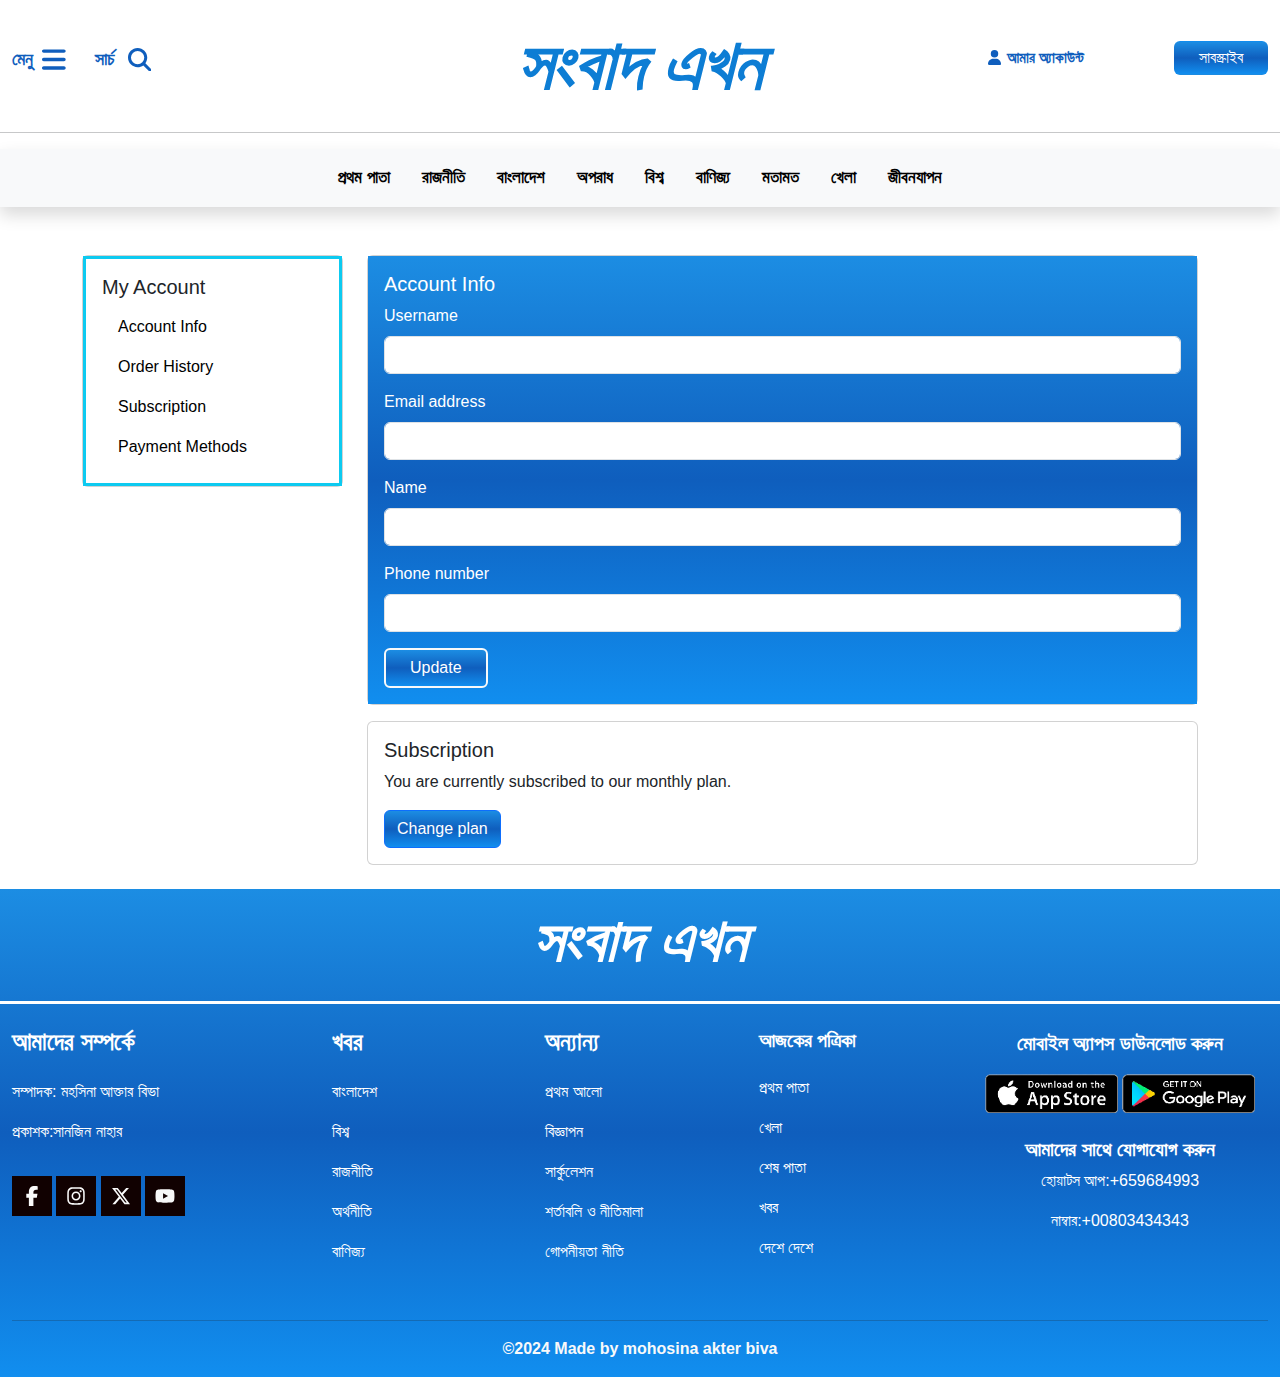
==== account.html @ dccf9735 "my newsekkhon website" ====
<!doctype html>
<html lang="en">
<head>
    <meta charset="UTF-8">
    <meta name="viewport"
          content="width=device-width, user-scalable=no, initial-scale=1.0, maximum-scale=1.0, minimum-scale=1.0">
    <meta http-equiv="X-UA-Compatible" content="ie=edge">
    <title>সংবাদ এখন</title>
    <link rel="stylesheet" href="css/bootstrap.css">
    <link rel="stylesheet" href="css/style.css">
</head>
<body>
<header>
    <!--    header start-->
    <section class="position-relative">
        <div class="container-fluid">
            <div class="row ">
                <!--                column1-->
                <div class="col-lg-3 col-md-4 col-sm-2 col-3  my-auto ">
                    <div class="row ">


                        <!--                        <div class="bar d-md-none d-sm-block">-->
                        <!--                            <svg xmlns="http://www.w3.org/2000/svg" width="40%" class="ms-3 mt-2" viewBox="0 0 448 512">&lt;!&ndash;!Font Awesome Free 6.6.0 by @fontawesome - https://fontawesome.com License - https://fontawesome.com/license/free Copyright 2024 Fonticons, Inc.&ndash;&gt;<path fill="#0f5ebd" d="M0 96C0 78.3 14.3 64 32 64l384 0c17.7 0 32 14.3 32 32s-14.3 32-32 32L32 128C14.3 128 0 113.7 0 96zM0 256c0-17.7 14.3-32 32-32l384 0c17.7 0 32 14.3 32 32s-14.3 32-32 32L32 288c-17.7 0-32-14.3-32-32zM448 416c0 17.7-14.3 32-32 32L32 448c-17.7 0-32-14.3-32-32s14.3-32 32-32l384 0c17.7 0 32 14.3 32 32z"/>-->
                        <!--                            </svg>-->
                        <!--                        </div>-->
                        <div class="item1 d-none d-md-block d-sm-none">

                            <a href="#offcanvasNavbar1" data-bs-toggle="offcanvas" class="text-decoration-none color-code1 fs-5 me-4 fw-bold">
                                <span class="account"> মেনু </span>
                                <span class="ms-1 icon"><svg xmlns="http://www.w3.org/2000/svg" width="6%" viewBox="0 0 448 512"><!--!Font Awesome Free 6.6.0 by @fontawesome - https://fontawesome.com License - https://fontawesome.com/license/free Copyright 2024 Fonticons, Inc.--><path fill="#0f5ebd" d="M0 96C0 78.3 14.3 64 32 64l384 0c17.7 0 32 14.3 32 32s-14.3 32-32 32L32 128C14.3 128 0 113.7 0 96zM0 256c0-17.7 14.3-32 32-32l384 0c17.7 0 32 14.3 32 32s-14.3 32-32 32L32 288c-17.7 0-32-14.3-32-32zM448 416c0 17.7-14.3 32-32 32L32 448c-17.7 0-32-14.3-32-32s14.3-32 32-32l384 0c17.7 0 32 14.3 32 32z"/>
                                    </svg>
                                </span>
                            </a>


                            <div class="offcanvas offcanvas-start " tabindex="-1" id="offcanvasNavbar1" aria-labelledby="offcanvasNavbarLabel1">
                                <div class="offcanvas-header">
                                    <h4 class="offcanvas-title color-code1 fw-bold" id="offcanvasNavbarLabel1">সংবাদ এখন</h4>
                                    <button type="button" class="btn-close" data-bs-dismiss="offcanvas" aria-label="Close"></button>
                                </div>
                                <div class="offcanvas-body">
                                    <ul class="navbar-nav justify-content-end flex-grow-1 pe-3">

                                        <li><a href="index.html" class="nav-link  text1 fw-bold">প্রথম পাতা</a></li>
                                        <li><a href="rajniti.html" class="nav-link  text1 fw-bold">রাজনীতি</a></li>
                                        <li><a href="bangladesh.html" class="nav-link  text1  fw-bold">বাংলাদেশ</a></li>
                                        <li><a href="oporad.html" class="nav-link  text1  fw-bold">অপরাধ</a></li>
                                        <li><a href="bisso.html" class="nav-link  text1  fw-bold"> বিশ্ব</a></li>
                                        <li><a href="banijjo.html" class="nav-link  text1  fw-bold">বাণিজ্য</a></li>
                                        <li><a href="motamot.html" class="nav-link  text1  fw-bold"> মতামত</a></li>
                                        <li><a href="khela.html" class="nav-link text1  fw-bold">  খেলা</a></li>
                                        <li><a href="jibonjapon.html" class="nav-link  text1  fw-bold">  জীবনযাপন</a></li>

                                    </ul>
                                    <button data-bs-target="#modalSubscribe" data-bs-toggle="modal" class="btn px-xl-4 py-xl-1 px-md-2 py-md-1 px-sm-1 py-sm-1 px-4 py-1 fs-6">সাবস্ক্রাইব</button>

                                </div>
                            </div>


                            <a href="#search" data-bs-toggle="modal" class="text-decoration-none color-code1 fs-5 fw-bold">
                                <span class="account"> সার্চ</span>
                                <span class="ms-2 icon"><svg xmlns="http://www.w3.org/2000/svg" viewBox="0 0 512 512" width="6%"><!--!Font Awesome Free 6.6.0 by @fontawesome - https://fontawesome.com License - https://fontawesome.com/license/free Copyright 2024 Fonticons, Inc.--><path fill="#0f5ebd" d="M416 208c0 45.9-14.9 88.3-40 122.7L502.6 457.4c12.5 12.5 12.5 32.8 0 45.3s-32.8 12.5-45.3 0L330.7 376c-34.4 25.2-76.8 40-122.7 40C93.1 416 0 322.9 0 208S93.1 0 208 0S416 93.1 416 208zM208 352a144 144 0 1 0 0-288 144 144 0 1 0 0 288z"/>
                                    </svg>
                                </span>
                            </a>

                        </div>

                    </div>
                </div>
                <!--                column2-->
                <div class="col-lg-6 col-md-4 col-sm-8 col-6">
                    <div class="row">
                        <div class="col d-md-block d-none">
                            <h1 class="fw-bolder mt-4 fst-italic  text-center" style="">সংবাদ এখন</h1>

                        </div>
                    </div>

                </div>
                <!--                colum3-->
                <div class="col-lg-3 col-md-4 col-sm-2 col-3   my-auto">
                    <div class="row  ">
                        <!--                        hidden part-->
                        <!--                        <div class="bar ms-3 d-md-none d-sm-block">-->
                        <!--                            <svg xmlns="http://www.w3.org/2000/svg" viewBox="0 0 512 512" class="mt-2" width="40%">&lt;!&ndash;!Font Awesome Free 6.6.0 by @fontawesome - https://fontawesome.com License - https://fontawesome.com/license/free Copyright 2024 Fonticons, Inc.&ndash;&gt;<path fill="#0f5ebd" d="M416 208c0 45.9-14.9 88.3-40 122.7L502.6 457.4c12.5 12.5 12.5 32.8 0 45.3s-32.8 12.5-45.3 0L330.7 376c-34.4 25.2-76.8 40-122.7 40C93.1 416 0 322.9 0 208S93.1 0 208 0S416 93.1 416 208zM208 352a144 144 0 1 0 0-288 144 144 0 1 0 0 288z"/>-->
                        <!--                            </svg>-->
                        <!--                        </div>-->
                        <div class="item2 d-md-flex  d-none d-md-block d-sm-none">
                            <a href="account.html" class="text-decoration-none   color-code1 ms-3 fs-5  fw-bold ">
                                    <span class="icon1"><svg xmlns="http://www.w3.org/2000/svg" viewBox="0 0 448 512" width="6%"><!--!Font Awesome Free 6.6.0 by @fontawesome - https://fontawesome.com License - https://fontawesome.com/license/free Copyright 2024 Fonticons, Inc.--><path fill="#0f5ebd" d="M224 256A128 128 0 1 0 224 0a128 128 0 1 0 0 256zm-45.7 48C79.8 304 0 383.8 0 482.3C0 498.7 13.3 512 29.7 512l388.6 0c16.4 0 29.7-13.3 29.7-29.7C448 383.8 368.2 304 269.7 304l-91.4 0z"/>
                                    </svg>
                                </span>
                                <span class="account1"> আমার অ্যাকাউন্ট</span>

                            </a>
                            <span class=" d-md-block d-none "  ><button data-bs-target="#modalSubscribe" data-bs-toggle="modal" class="btn px-xl-4 py-xl-1 px-md-2 py-md-1 px-sm-1 py-sm-1 px-4 py-1 fs-6">সাবস্ক্রাইব</button>
                                </span>

                        </div>

                    </div>
                </div>
            </div>


        </div>
    </section>
    <hr class="d-md-block d-none"/>

    <nav class="navbar d-md-none d-sm-block d-block bg-body-gray mt-0 shadow">
        <div class="container-fluid">

            <a class="navbar-brand fw-bolder fst-italic fs-1 h1 colorheading " href="index.html">সংবাদ এখন</a>
            <button class="navbar-toggler border-0 color-code" type="button" data-bs-toggle="offcanvas" data-bs-target="#offcanvasNavbar" aria-controls="offcanvasNavbar" aria-label="Toggle navigation">
                <span class="navbar-toggler-icon "></span>

            </button>
            <div class="offcanvas offcanvas-end" tabindex="-1" id="offcanvasNavbar" aria-labelledby="offcanvasNavbarLabel">
                <div class="offcanvas-header">
                    <h4 class="offcanvas-title color-code1 fw-bold" id="offcanvasNavbarLabel">সংবাদ এখন</h4>
                    <button type="button" class="btn-close" data-bs-dismiss="offcanvas" aria-label="Close"></button>
                </div>
                <div class="offcanvas-body">
                    <ul class="navbar-nav justify-content-end flex-grow-1 pe-3">

                        <li><a href="index.html" class="nav-link  text1 fw-bold">প্রথম পাতা</a></li>
                        <li><a href="rajniti.html" class="nav-link  text1 fw-bold">রাজনীতি</a></li>
                        <li><a href="bangladesh.html" class="nav-link  text1  fw-bold">বাংলাদেশ</a></li>
                        <li><a href="oporad.html" class="nav-link  text1  fw-bold">অপরাধ</a></li>
                        <li><a href="bisso.html" class="nav-link  text1  fw-bold"> বিশ্ব</a></li>
                        <li><a href="banijjo.html" class="nav-link  text1  fw-bold">বাণিজ্য</a></li>
                        <li><a href="motamot.html" class="nav-link  text1  fw-bold"> মতামত</a></li>
                        <li><a href="khela.html" class="nav-link text1  fw-bold">  খেলা</a></li>
                        <li><a href="jibonjapon.html" class="nav-link  text1  fw-bold">  জীবনযাপন</a></li>

                    </ul>
                    <button data-bs-target="#modalSubscribe" data-bs-toggle="modal" class="btn px-xl-4 py-xl-1 px-md-2 py-md-1 px-sm-1 py-sm-1 px-4 py-1 fs-6">সাবস্ক্রাইব</button>

                </div>
            </div>
        </div>
    </nav>
    <!--    main navber medium device projonto thik thakbe-->
    <!--       nav section start-->
    <section class="bg-light  shadow">

        <nav class="navbar navbar-expand d-none d-md-block d-sm-none  ">

            <div class="container-fluid ">

                <ul class="navbar-nav gap-3  mx-auto  " >
                    <li><a href="index.html" class="nav-link  text1 fw-bold">প্রথম পাতা</a></li>
                    <li><a href="rajniti.html" class="nav-link  text1 fw-bold">রাজনীতি</a></li>
                    <li><a href="bangladesh.html" class="nav-link  text1  fw-bold">বাংলাদেশ</a></li>
                    <li><a href="oporad.html" class="nav-link  text1  fw-bold">অপরাধ</a></li>
                    <li><a href="bisso.html" class="nav-link  text1  fw-bold"> বিশ্ব</a></li>
                    <li><a href="banijjo.html" class="nav-link  text1  fw-bold">বাণিজ্য</a></li>
                    <li><a href="motamot.html" class="nav-link  text1  fw-bold"> মতামত</a></li>
                    <li><a href="khela.html" class="nav-link text1  fw-bold">  খেলা</a></li>
                    <li><a href="jibonjapon.html" class="nav-link  text1  fw-bold">  জীবনযাপন</a></li>
                </ul>
            </div>
        </nav>
    </section>

    <!--       nav section end-->
    <!--    header end-->
</header>
<!--main start-->
<!-- My Account Page -->
<div class="container mt-5">
    <div class="row">
        <div class="col-md-3">
            <!-- Sidebar -->
            <div class="card my-md-0 my-4">
                <div class="card-body border border-3  border-info">
                    <h5 class="card-title">My Account</h5>
                    <ul class="nav flex-column">
                        <li class="nav-item"><a class="nav-link active" href="#account-info">Account Info</a></li>
                        <li class="nav-item"><a class="nav-link" href="#order-history">Order History</a></li>
                        <li class="nav-item"><a class="nav-link" href="#subscription">Subscription</a></li>
                        <li class="nav-item"><a class="nav-link" href="#payment-methods">Payment Methods</a></li>
                    </ul>
                </div>
            </div>
        </div>
        <div class="col-md-9">
            <!-- Account Info -->
            <div id="account-info" class="card">
                <div class="card-body color-code text-white">
                    <h5 class="card-title">Account Info</h5>
                    <form>
                        <div class="mb-3">
                            <label for="username" class="form-label">Username</label>
                            <input type="text" class="form-control" id="username" >
                        </div>
                        <div class="mb-3">
                            <label for="email" class="form-label">Email address</label>
                            <input type="email" class="form-control" id="email1" >
                        </div>
                        <div class="mb-3">
                            <label for="name" class="form-label">Name</label>
                            <input type="text" class="form-control" id="name1" >
                        </div>
                        <div class="mb-3">
                            <label for="phone" class="form-label">Phone number</label>
                            <input type="text" class="form-control" id="phone" >
                        </div>
                        <button type="submit" class="btn btn-outline-light border-2 px-4 ">Update</button>
                    </form>
                </div>
            </div>

            <!-- Subscription -->
            <div id="subscription" class="card mt-3 mb-4">
                <div class="card-body">
                    <h5 class="card-title">Subscription</h5>
                    <p>You are currently subscribed to our monthly plan.</p>
                    <button class="btn btn-primary">Change plan</button>
                </div>
            </div>

        </div>
    </div>
</div>


<!--FOOTER START-->
<footer class="color-code">

    <div class="container-fluid">
        <div class="row border-bottom border-3  border-white">
            <div class="col">
                <div class="row">
                    <div class="col">
                        <h2 class="fw-bolder py-3  fst-italic text-center" style="">সংবাদ এখন</h2>
                    </div>

                </div>

            </div>
        </div>
        <!--                 row2-->
        <div class="row  py-4">
            <div class="col-md-3 col-sm-12 text-md-start text-sm-center text-center mb-5 ">
                <div class="row">
                    <div class=" text-white">
                        <h3 class="fs-4 fw-bolder text-white mb-4">
                            আমাদের সম্পর্কে</h3>
                        <p>সম্পাদক: মহসিনা আক্তার বিভা</p>
                        <p>প্রকাশক:সানজিন নাহার</p>
                    </div>
                </div>

                <div class="row">
                    <div class="col ">
                        <div class="mt-3">

                             <span ><svg xmlns="http://www.w3.org/2000/svg" viewBox="0 0 320 512" class="social-media"><!--!Font Awesome Free 6.6.0 by @fontawesome - https://fontawesome.com License - https://fontawesome.com/license/free Copyright 2024 Fonticons, Inc.--><path fill="#fafafa" d="M80 299.3V512H196V299.3h86.5l18-97.8H196V166.9c0-51.7 20.3-71.5 72.7-71.5c16.3 0 29.4 .4 37 1.2V7.9C291.4 4 256.4 0 236.2 0C129.3 0 80 50.5 80 159.4v42.1H14v97.8H80z"/>
                        </svg></span>
                            <span><svg xmlns="http://www.w3.org/2000/svg" viewBox="0 0 448 512" class="social-media"><!--!Font Awesome Free 6.6.0 by @fontawesome - https://fontawesome.com License - https://fontawesome.com/license/free Copyright 2024 Fonticons, Inc.--><path fill="#fafafa" d="M224.1 141c-63.6 0-114.9 51.3-114.9 114.9s51.3 114.9 114.9 114.9S339 319.5 339 255.9 287.7 141 224.1 141zm0 189.6c-41.1 0-74.7-33.5-74.7-74.7s33.5-74.7 74.7-74.7 74.7 33.5 74.7 74.7-33.6 74.7-74.7 74.7zm146.4-194.3c0 14.9-12 26.8-26.8 26.8-14.9 0-26.8-12-26.8-26.8s12-26.8 26.8-26.8 26.8 12 26.8 26.8zm76.1 27.2c-1.7-35.9-9.9-67.7-36.2-93.9-26.2-26.2-58-34.4-93.9-36.2-37-2.1-147.9-2.1-184.9 0-35.8 1.7-67.6 9.9-93.9 36.1s-34.4 58-36.2 93.9c-2.1 37-2.1 147.9 0 184.9 1.7 35.9 9.9 67.7 36.2 93.9s58 34.4 93.9 36.2c37 2.1 147.9 2.1 184.9 0 35.9-1.7 67.7-9.9 93.9-36.2 26.2-26.2 34.4-58 36.2-93.9 2.1-37 2.1-147.8 0-184.8zM398.8 388c-7.8 19.6-22.9 34.7-42.6 42.6-29.5 11.7-99.5 9-132.1 9s-102.7 2.6-132.1-9c-19.6-7.8-34.7-22.9-42.6-42.6-11.7-29.5-9-99.5-9-132.1s-2.6-102.7 9-132.1c7.8-19.6 22.9-34.7 42.6-42.6 29.5-11.7 99.5-9 132.1-9s102.7-2.6 132.1 9c19.6 7.8 34.7 22.9 42.6 42.6 11.7 29.5 9 99.5 9 132.1s2.7 102.7-9 132.1z"/>
                        </svg></span>
                            <span>
                            <svg xmlns="http://www.w3.org/2000/svg" viewBox="0 0 512 512" class="social-media"><!--!Font Awesome Free 6.6.0 by @fontawesome - https://fontawesome.com License - https://fontawesome.com/license/free Copyright 2024 Fonticons, Inc.--><path fill="#fafafa" d="M389.2 48h70.6L305.6 224.2 487 464H345L233.7 318.6 106.5 464H35.8L200.7 275.5 26.8 48H172.4L272.9 180.9 389.2 48zM364.4 421.8h39.1L151.1 88h-42L364.4 421.8z"/>
                            </svg>
                        </span>
                            <span>
                            <svg xmlns="http://www.w3.org/2000/svg" viewBox="0 0 576 512" class="social-media"><!--!Font Awesome Free 6.6.0 by @fontawesome - https://fontawesome.com License - https://fontawesome.com/license/free Copyright 2024 Fonticons, Inc.--><path fill="#f7f7f7" d="M549.7 124.1c-6.3-23.7-24.8-42.3-48.3-48.6C458.8 64 288 64 288 64S117.2 64 74.6 75.5c-23.5 6.3-42 24.9-48.3 48.6-11.4 42.9-11.4 132.3-11.4 132.3s0 89.4 11.4 132.3c6.3 23.7 24.8 41.5 48.3 47.8C117.2 448 288 448 288 448s170.8 0 213.4-11.5c23.5-6.3 42-24.2 48.3-47.8 11.4-42.9 11.4-132.3 11.4-132.3s0-89.4-11.4-132.3zm-317.5 213.5V175.2l142.7 81.2-142.7 81.2z"/>
                            </svg>
                        </span>
                        </div>
                    </div>
                </div>

            </div>
            <div class="col-md-2 col-sm-4 col-6 ">
                <div class="row">
                    <div class="col text-white ">
                        <h3 class=" fs-4 fw-bolder mb-4">খবর</h3>
                        <div class="text fs-6 ">
                            <p>বাংলাদেশ</p>
                            <p>বিশ্ব</p>
                            <p> রাজনীতি</p>
                            <p>অর্থনীতি</p>
                            <p>  বাণিজ্য</p>
                        </div>
                    </div>
                </div>
            </div>
            <!--                     col3-->
            <div class="col-md-2 col-sm-4 col-6 ">
                <div class="row">
                    <div class="col text-white text-sm-start  text-end ">
                        <h3 class="fs-4 fw-bolder mb-4">অন্যান্য</h3>
                        <div class="text fs-6 ">
                            <p>প্রথম আলো</p>
                            <p>বিজ্ঞাপন</p>
                            <p> সার্কুলেশন</p>
                            <p>  শর্তাবলি ও নীতিমালা</p>
                            <p>  গোপনীয়তা নীতি</p>
                        </div>
                    </div>
                </div>
            </div>
            <!--                col-4-->
            <div class="col-md-2 col-sm-4 col-12 text-sm-start text-center  ">
                <div class="row ">
                    <div class="col text-white ">
                        <h3 class="fs-5 fw-bolder mb-4">আজকের পত্রিকা</h3>
                        <div class="text fs-6 ">
                            <p>
                                প্রথম পাতা </p>
                            <p>খেলা</p>
                            <p>  শেষ পাতা</p>
                            <p>  খবর </p>
                            <p>  দেশে দেশে</p>
                        </div>
                    </div>
                </div>
            </div>
            <!--                col-5-->
            <div class="col-md-3 col-sm-12 col-12  text-sm-center text-center">

                <div class="row ">
                    <div class="col">
                        <p class="fw-bold fs-5 text-center text-white">মোবাইল অ্যাপস ডাউনলোড করুন </p>
                        <div class="imge mt-3">
                            <img width="45%" class="footimg"  src="imges/appstore.png" alt="">
                            <img width="45%"  class="footimg"  src="imges/googleplay.png" alt="">
                        </div>
                    </div>
                </div>
                <div class="row pt-4">
                    <div class="col">
                        <h5 class="fw-bold text-white">আমাদের সাথে যোগাযোগ করুন</h5>
                        <div class="text-white">
                            <p>হোয়াটস আপ:+659684993</p>
                            <p>নাম্বার:+00803434343</p>
                        </div>
                    </div>
                </div>
            </div>
        </div>
        <hr class=""/>
        <div class="row">
            <div class="col">
                <p class="text-center text-light fs-6 fw-bold">&copy;2024 Made by mohosina akter biva</p>
            </div>
        </div>
    </div>
</footer>

<!--modal  section  -->
<div class="modal" id="modalSubscribe" tabindex="-1" data-bs-backdrop="static">
    <div class="modal-dialog">
        <div class="modal-content">
            <div class="modal-header">
                <h5 class="modal-title color-code1 fw-bold">Subscribe Our newspaper</h5>
                <button type="button" class="btn-close" data-bs-dismiss="modal" aria-label="Close"></button>
            </div>
            <div class="modal-body">
                <form>
                    <div class="mb-3">
                        <label for="email" class="form-label">Email address</label>
                        <input type="email" class="form-control" id="email" placeholder="Enter your email address">
                    </div>
                    <div class="mb-3">
                        <label for="name" class="form-label">Name</label>
                        <input type="text" class="form-control" id="name" placeholder="Enter your name">
                    </div>
                    <button type="submit" class="btn btn-primary">Subscribe</button>
                </form>

            </div>

        </div>
    </div>
</div>
<!--modal2 for search-->
<div class="modal fade" id="search" tabindex="-1" aria-labelledby="searchModalLabel" aria-hidden="true" data-bs-backdrop="static">
    <div class="modal-dialog  modal-lg">
        <div class="modal-content">
            <div class="modal-header">
                <h5 class="modal-title" id="searchModalLabel">Search</h5>
                <button type="button" class="btn-close" data-bs-dismiss="modal" aria-label="Close"></button>
            </div>
            <div class="modal-body">
                <form>
                    <div class="input-group mb-3">
                        <input type="text" class="form-control" placeholder="Search..." aria-label="Search...">
                        <button class="btn btn-primary" type="submit">Search</button>
                    </div>
                </form>
            </div>
        </div>
    </div>
</div>
<!-- modal for menu-->
<div class="modal fade " id="menuModal" tabindex="-1" aria-labelledby="menuModalLabel" aria-hidden="true" data-bs-backdrop="static">
    <div class="modal-dialog   modal-xl" style="max-width: 100vw; margin-top:0px; border-radius:0px;">
        <div class="modal-content">
            <div class="modal-header">
                <h3 class="modal-title color-code1" id="menuModalLabel">সংবাদ এখন</h3>
                <button type="button" class="btn-close" data-bs-dismiss="modal" aria-label="Close"></button>
            </div>
            <div class="modal-body">
                <nav class="navbar navbar-expand d-none d-md-block d-sm-none">
                    <div class="container-fluid">
                        <ul class="navbar-nav gap-3 mx-auto">
                            <li><a href="index.html" class="nav-link text1 fw-bold">প্রথম পাতা</a></li>
                            <li><a href="rajniti.html" class="nav-link text1 fw-bold">রাজনীতি</a></li>
                            <li><a href="bangladesh.html" class="nav-link text1 fw-bold">বাংলাদেশ</a></li>
                            <li><a href="oporad.html" class="nav-link text1 fw-bold">অপরাধ</a></li>
                            <li><a href="bisso.html" class="nav-link text1 fw-bold"> বিশ্ব</a></li>
                            <li><a href="banijjo.html" class="nav-link text1 fw-bold">বাণিজ্য</a></li>
                            <li><a href="motamot.html" class="nav-link text1 fw-bold"> মতামত</a></li>
                            <li><a href="khela.html" class="nav-link text1 fw-bold">  খেলা</a></li>
                            <li><a href="jibonjapon.html" class="nav-link text1 fw-bold">  জীবনযাপন</a></li>
                        </ul>
                    </div>
                </nav>
            </div>
        </div>
    </div>
</div>
<script src="js/bootstrap.bundle.js"></script>
</body>
</html>
---- css/style.css ----
@import url('https://fonts.maateen.me/adorsho-lipi/font.css');
@import url('https://fonts.maateen.me/charu-chandan-3d/font.css');

body{

    overflow-x: hidden;
    font-family: 'AdorshoLipi', Arial, sans-serif !important;
}

/*header start */
.btn{
    background: linear-gradient(#1c8de3, #0f5ebd, #118eef);
    color:white;

}

/*main color code*/
.color-code{
    background: linear-gradient(#1c8de3, #0f5ebd, #118eef);

    /*background:black;*/
}
.color-code1{
    color: #0f5ebd;
}

.btn:hover{
    background-color: #1c8de3;
    color:white;

}
.colorheading{
    color: #0d7dd4;
}
/*header heading*/
h1{
     font-size:70px;
     color: #0d7dd4;
    font-family:Serif;
    /*font-family: 'CharuChandan3D', sans-serif;*/
 }
.nav-link{
    color:black;

    transition:all 0.3s ;
}

.nav-link:hover{
    /*border-bottom: 3px solid cadetblue;*/
    background: linear-gradient(#1c8de3, #0f5ebd, #118eef);
    color:white;

    border-radius:5px ;

}
.navbar-toggler-icon {
    background-image: url("data:image/svg+xml,%3csvg xmlns='http://www.w3.org/2000/svg' viewBox='0 0 30 30'%3e%3cpath stroke='white' stroke-linecap='round' stroke-miterlimit='10' stroke-width='2' d='M4 7h22M4 15h22M4 23h22'/%3e%3c/svg%3e");
}
.navbar-toggler:focus{
    box-shadow:none;
}

    /*main are jonno css*/
.arrow{
    width:50px;
    height:50px;
    border-radius:50%;
    padding:10px;
    background-color: #0767af;
}

.bodar{
    border-bottom:4px solid #0a67ad;
}
.bodar1{
    border-top:4px solid #0a67ad;
}
/*footer css*/
h2{
    font-size:60px;
    color: #fff;
    /*font-family: 'CharuChandan3D', sans-serif;*/
}
.social-media{
    width:40px;
    height:40px;

    padding:10px;
    background-color: #110101;
}
.social-media:hover{
    background-color: #0844f6;
}

/*foooter end*/



.form-button:hover{
    background-color: #0999b3;
    color:white;
}













/* media Query*/

/*mobile are jonno*/
@media screen and (min-width: 0px) and (max-width: 576px) {

    h1{
        font-size:30px;
        color:#0d7dd4;
    }
    .bodar{
        border-bottom:4px solid #0a67ad;
    }
    .bodar1{
        border-top:4px solid #0a67ad;
    }
   .bar svg{
       width:30%;
   }

    /*    main are jonno css*/
    /*part1*/
    .arrow{
        margin-top:100px
    }
    .arrow{
        width:40px;
        height:40px;
        border-radius:50%;
        padding:10px;
        background-color:#0767af;
    }
    /*    part4*/
    .angal{
        width:5%;
    }

    .social-media{
        width:40px;
        height:40px;

        padding:10px;
        background-color: #110101;
    }
    .social-media:hover{
        background-color: #0844f6;
    }


/*footer*/
    h2{
        font-size:30px;
        color: #fff;
    }
    .footimg{
        width:30%;
    }


}
/*tab device*/
@media screen and (min-width:577px) and (max-width:768px){

    h1{
        font-size:35px;
        color:#0d7dd4;
    }
    .bar svg{
        width:40%;
    }
    .account{
        font-size:15px;
    }
    .account1{
        font-size:15px
    }
    .btn{
        font-size: 2px;
    }

/*    main are jonno css*/
/*    part 1*/
    .arrow{
        margin-top:100px
    }
/*    part4*/
    .angal{
        width:5%;
    }

/*    footer*/
    h2{
        font-size:40px;
        color: #fff;
    }
    .footimg{
        width:20%;
    }
    .social-media{
        width:30px;
        height:30px;

        padding:5px;
        background-color: #110101;
    }
    .social-media:hover{
        background-color: #0844f6;
    }


}
/*md device are jonno*/
@media screen and (min-width:769px) and (max-width:992px) {
    h1{
        font-size:40px;
        color:#0d7dd4;
    }
    .nav-link{
        color:black;

        transition:all 0.3s ;
    }

    .nav-link:hover{
        /*border-bottom: 3px solid cadetblue;*/
        background: linear-gradient(#1c8de3, #0f5ebd, #118eef);
        color:white;

        border-radius:5px ;

    }

    .account{
        font-size:15px;
    }
    .account1{
        font-size:12px
    }
    .icon svg{
        width:8%
    }
    .icon1 svg{
        width:9%
    }
    /*nav text*/
    .text1{
        font-size:20px;
    }
/*    footer*/
    h2{
        font-size:40px;
        color: #fff;
    }
    .pic{
        width:10%;
    }
    .social-media{
        width:40px;
        height:40px;

        padding:10px;
        background-color: #110101;
    }
    .social-media:hover{
        background-color: #0844f6;
    }

}
/*lg device are jonno*/
@media screen and (min-width:993px) and (max-width:1200px) {
    h1{
        font-size:50px;
        color:#0d7dd4;
    }
    .nav-link{
        color:black;

        transition:all 0.3s ;
    }

    .nav-link:hover{
        /*border-bottom: 3px solid cadetblue;*/
        background: linear-gradient(#1c8de3, #0f5ebd, #118eef);
        color:white;

        border-radius:5px ;

    }

    .account{
        font-size:15px;
    }
    .account1{
        font-size:12px
    }
    .icon svg{
        width:8%
    }
    .icon1 svg{
        width:7%
    }

    .text1{
        font-size:20px;
    }
}

/*xl are jonno*/

@media screen and (min-width:1201px) and (max-width:1400px) {
    .nav-link{
        color:black;

        transition:all 0.3s ;
    }

    .nav-link:hover{
        /*border-bottom: 3px solid cadetblue;*/
        background: linear-gradient(#1c8de3, #0f5ebd, #118eef);
        color:white;

        border-radius:5px ;

    }

    .account{
        font-size:18px;
    }
    .account1{
        font-size:15px
    }
    .icon svg{
        width:8%
    }
    .icon1 svg{
        width:7%
    }

    .text1{
        font-size:17px;
    }


}



/*xxl are jonno */
@media screen and (min-width: 1401px) {
    .nav-link{
        color:black;

        transition:all 0.3s ;
    }

    .nav-link:hover{
        /*border-bottom: 3px solid cadetblue;*/
        background: linear-gradient(#1c8de3, #0f5ebd, #118eef);
        color:white;

        border-radius:5px ;

    }

    .account{
        font-size:18px;
    }
    .account1{
        font-size:15px
    }
    .icon svg{
        width:8%
    }
    .icon1 svg{
        width:7%
    }

    .text1{
        font-size:17px;
    }
}
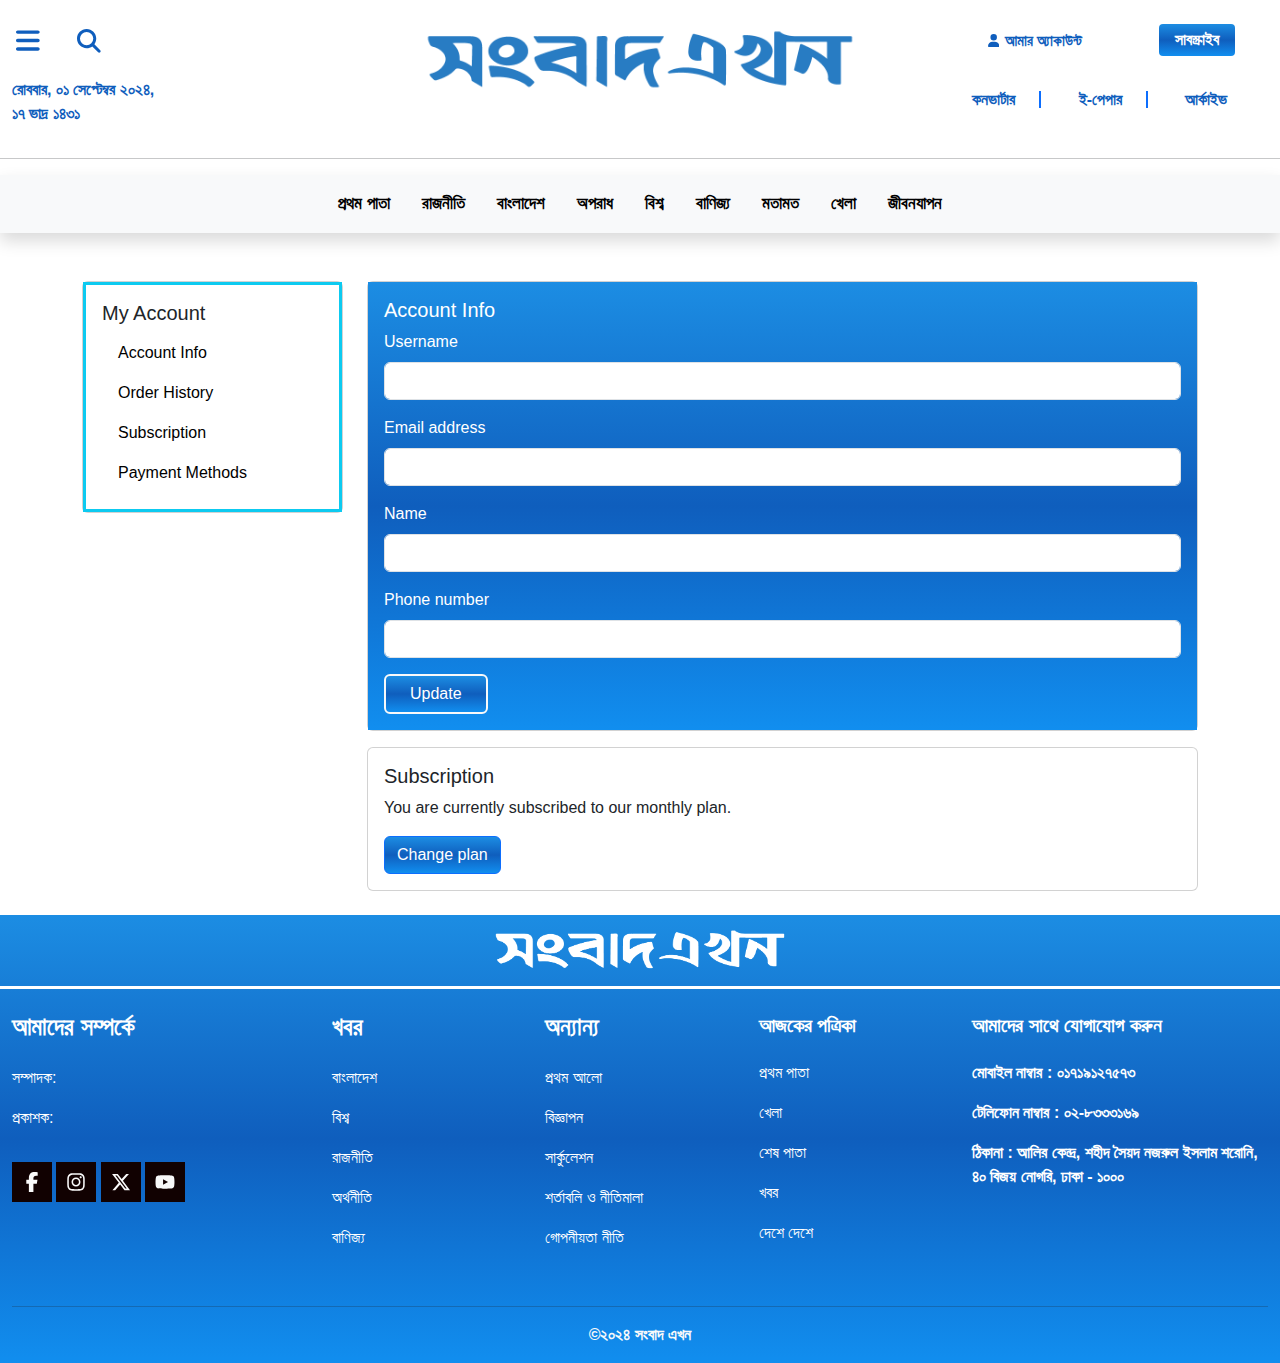
==== commit 96618bee: "my first sangbadnes-web" ====
--- a/account.html
+++ b/account.html
@@ -12,31 +12,23 @@
 <body>
 <header>
     <!--    header start-->
-    <section class="position-relative">
+    <section class="py-md-3 py-0">
         <div class="container-fluid">
             <div class="row ">
                 <!--                column1-->
-                <div class="col-lg-3 col-md-4 col-sm-2 col-3  my-auto ">
-                    <div class="row ">
-
-
-                        <!--                        <div class="bar d-md-none d-sm-block">-->
-                        <!--                            <svg xmlns="http://www.w3.org/2000/svg" width="40%" class="ms-3 mt-2" viewBox="0 0 448 512">&lt;!&ndash;!Font Awesome Free 6.6.0 by @fontawesome - https://fontawesome.com License - https://fontawesome.com/license/free Copyright 2024 Fonticons, Inc.&ndash;&gt;<path fill="#0f5ebd" d="M0 96C0 78.3 14.3 64 32 64l384 0c17.7 0 32 14.3 32 32s-14.3 32-32 32L32 128C14.3 128 0 113.7 0 96zM0 256c0-17.7 14.3-32 32-32l384 0c17.7 0 32 14.3 32 32s-14.3 32-32 32L32 288c-17.7 0-32-14.3-32-32zM448 416c0 17.7-14.3 32-32 32L32 448c-17.7 0-32-14.3-32-32s14.3-32 32-32l384 0c17.7 0 32 14.3 32 32z"/>-->
-                        <!--                            </svg>-->
-                        <!--                        </div>-->
-                        <div class="item1 d-none d-md-block d-sm-none">
-
-                            <a href="#offcanvasNavbar1" data-bs-toggle="offcanvas" class="text-decoration-none color-code1 fs-5 me-4 fw-bold">
-                                <span class="account"> মেনু </span>
-                                <span class="ms-1 icon"><svg xmlns="http://www.w3.org/2000/svg" width="6%" viewBox="0 0 448 512"><!--!Font Awesome Free 6.6.0 by @fontawesome - https://fontawesome.com License - https://fontawesome.com/license/free Copyright 2024 Fonticons, Inc.--><path fill="#0f5ebd" d="M0 96C0 78.3 14.3 64 32 64l384 0c17.7 0 32 14.3 32 32s-14.3 32-32 32L32 128C14.3 128 0 113.7 0 96zM0 256c0-17.7 14.3-32 32-32l384 0c17.7 0 32 14.3 32 32s-14.3 32-32 32L32 288c-17.7 0-32-14.3-32-32zM448 416c0 17.7-14.3 32-32 32L32 448c-17.7 0-32-14.3-32-32s14.3-32 32-32l384 0c17.7 0 32 14.3 32 32z"/>
+                <div class="col-lg-3 col-md-4 d-md-block d-none">
+                    <div class="row py-2">
+                        <div class="col ">
+                            <a href="#offcanvasNavbar1" data-bs-toggle="offcanvas" class=" text-decoration-none color-code1 fs-5 me-4 fw-bold">
+
+                                <span class="ms-1 icon"><svg xmlns="http://www.w3.org/2000/svg" viewBox="0 0 448 512"><!--!Font Awesome Free 6.6.0 by @fontawesome - https://fontawesome.com License - https://fontawesome.com/license/free Copyright 2024 Fonticons, Inc.--><path fill="#0f5ebd" d="M0 96C0 78.3 14.3 64 32 64l384 0c17.7 0 32 14.3 32 32s-14.3 32-32 32L32 128C14.3 128 0 113.7 0 96zM0 256c0-17.7 14.3-32 32-32l384 0c17.7 0 32 14.3 32 32s-14.3 32-32 32L32 288c-17.7 0-32-14.3-32-32zM448 416c0 17.7-14.3 32-32 32L32 448c-17.7 0-32-14.3-32-32s14.3-32 32-32l384 0c17.7 0 32 14.3 32 32z"/>
                                     </svg>
                                 </span>
                             </a>
-
-
                             <div class="offcanvas offcanvas-start " tabindex="-1" id="offcanvasNavbar1" aria-labelledby="offcanvasNavbarLabel1">
                                 <div class="offcanvas-header">
-                                    <h4 class="offcanvas-title color-code1 fw-bold" id="offcanvasNavbarLabel1">সংবাদ এখন</h4>
+                                    <img class="w-50" id="offcanvasNavbarLabel1" src="imges/headlogo.png" alt="">
+
                                     <button type="button" class="btn-close" data-bs-dismiss="offcanvas" aria-label="Close"></button>
                                 </div>
                                 <div class="offcanvas-body">
@@ -57,94 +49,131 @@
 
                                 </div>
                             </div>
-
-
                             <a href="#search" data-bs-toggle="modal" class="text-decoration-none color-code1 fs-5 fw-bold">
-                                <span class="account"> সার্চ</span>
+
                                 <span class="ms-2 icon"><svg xmlns="http://www.w3.org/2000/svg" viewBox="0 0 512 512" width="6%"><!--!Font Awesome Free 6.6.0 by @fontawesome - https://fontawesome.com License - https://fontawesome.com/license/free Copyright 2024 Fonticons, Inc.--><path fill="#0f5ebd" d="M416 208c0 45.9-14.9 88.3-40 122.7L502.6 457.4c12.5 12.5 12.5 32.8 0 45.3s-32.8 12.5-45.3 0L330.7 376c-34.4 25.2-76.8 40-122.7 40C93.1 416 0 322.9 0 208S93.1 0 208 0S416 93.1 416 208zM208 352a144 144 0 1 0 0-288 144 144 0 1 0 0 288z"/>
                                     </svg>
                                 </span>
                             </a>
-
-                        </div>
-
+                        </div>
+
+                    </div>
+                    <div class="row pt-3">
+                        <div class="col">
+                            <span class="fw-bolder color-code1  ">রোববার, ০১ সেপ্টেম্বর ২০২৪,<br/> ১৭ ভাদ্র ১৪৩১</span>
+                        </div>
                     </div>
                 </div>
                 <!--                column2-->
-                <div class="col-lg-6 col-md-4 col-sm-8 col-6">
+                <div class="col-lg-6 col-md-4 d-md-block d-none">
                     <div class="row">
-                        <div class="col d-md-block d-none">
-                            <h1 class="fw-bolder mt-4 fst-italic  text-center" style="">সংবাদ এখন</h1>
-
-                        </div>
-                    </div>
-
-                </div>
-                <!--                colum3-->
-                <div class="col-lg-3 col-md-4 col-sm-2 col-3   my-auto">
-                    <div class="row  ">
-                        <!--                        hidden part-->
-                        <!--                        <div class="bar ms-3 d-md-none d-sm-block">-->
-                        <!--                            <svg xmlns="http://www.w3.org/2000/svg" viewBox="0 0 512 512" class="mt-2" width="40%">&lt;!&ndash;!Font Awesome Free 6.6.0 by @fontawesome - https://fontawesome.com License - https://fontawesome.com/license/free Copyright 2024 Fonticons, Inc.&ndash;&gt;<path fill="#0f5ebd" d="M416 208c0 45.9-14.9 88.3-40 122.7L502.6 457.4c12.5 12.5 12.5 32.8 0 45.3s-32.8 12.5-45.3 0L330.7 376c-34.4 25.2-76.8 40-122.7 40C93.1 416 0 322.9 0 208S93.1 0 208 0S416 93.1 416 208zM208 352a144 144 0 1 0 0-288 144 144 0 1 0 0 288z"/>-->
-                        <!--                            </svg>-->
-                        <!--                        </div>-->
-                        <div class="item2 d-md-flex  d-none d-md-block d-sm-none">
+                        <div class="logo text-center mt-2 ">
+                            <img class="w-75  " src="imges/headlogo.png" alt="">
+                        </div>
+                    </div>
+
+                </div>
+                <!--                column3-->
+                <div class="col-lg-3 col-md-4 d-md-block d-none">
+                    <div class="row py-2">
+                        <div class="col-md-7 ">
                             <a href="account.html" class="text-decoration-none   color-code1 ms-3 fs-5  fw-bold ">
-                                    <span class="icon1"><svg xmlns="http://www.w3.org/2000/svg" viewBox="0 0 448 512" width="6%"><!--!Font Awesome Free 6.6.0 by @fontawesome - https://fontawesome.com License - https://fontawesome.com/license/free Copyright 2024 Fonticons, Inc.--><path fill="#0f5ebd" d="M224 256A128 128 0 1 0 224 0a128 128 0 1 0 0 256zm-45.7 48C79.8 304 0 383.8 0 482.3C0 498.7 13.3 512 29.7 512l388.6 0c16.4 0 29.7-13.3 29.7-29.7C448 383.8 368.2 304 269.7 304l-91.4 0z"/>
+                                    <span class="icon1"><svg xmlns="http://www.w3.org/2000/svg" viewBox="0 0 448 512" ><!--!Font Awesome Free 6.6.0 by @fontawesome - https://fontawesome.com License - https://fontawesome.com/license/free Copyright 2024 Fonticons, Inc.--><path fill="#0f5ebd" d="M224 256A128 128 0 1 0 224 0a128 128 0 1 0 0 256zm-45.7 48C79.8 304 0 383.8 0 482.3C0 498.7 13.3 512 29.7 512l388.6 0c16.4 0 29.7-13.3 29.7-29.7C448 383.8 368.2 304 269.7 304l-91.4 0z"/>
                                     </svg>
                                 </span>
-                                <span class="account1"> আমার অ্যাকাউন্ট</span>
+                                <span class="account1 "> আমার অ্যাকাউন্ট</span>
 
                             </a>
-                            <span class=" d-md-block d-none "  ><button data-bs-target="#modalSubscribe" data-bs-toggle="modal" class="btn px-xl-4 py-xl-1 px-md-2 py-md-1 px-sm-1 py-sm-1 px-4 py-1 fs-6">সাবস্ক্রাইব</button>
+                        </div>
+                        <div class="col-md-5">
+                            <button data-bs-target="#modalSubscribe" data-bs-toggle="modal"  class="color-code fw-bold  text-white border-0 px-lg-3 px-md-2 py-md-1 py-lg-1 rounded-1">সাবস্ক্রাইব</button>
+                        </div>
+
+
+                    </div>
+                    <div class="row pt-4 ">
+
+                        <div class="col-lg-4 col-md-4">
+                            <a href="" class="color-code1 text-decoration-none fw-bold fs-6">কনভার্টার <span class="border-end border-primary ms-lg-4 ms-md-2  border-2 " style="width:3%;"></span></a>
+                        </div>
+                        <div class="col-lg-4 col-md-4">
+                            <a href="" class="color-code1 text-decoration-none fw-bold fs-6">ই-পেপার <span class="border-end border-primary  ms-lg-4 ms-md-2  border-2 " style="width:3%;"></span></a>
+                        </div>
+                        <div class="col-lg-4 col-md-4">
+                            <a href="" class="color-code1 text-decoration-none fw-bold fs-6">আর্কাইভ </a>
+                        </div>
+
+
+
+
+                    </div>
+                </div>
+            </div>
+        </div>
+    </section>
+
+    <hr class="d-md-block d-none"/>
+    <!--    hidden navber-->
+    <secition class="">
+        <nav class="navbar d-md-none d-block bg-body-gray shadow">
+            <div class="container-fluid">
+                <div class="row">
+                    <div class="d-flex ">
+                        <div class="">
+                            <a href="#search" data-bs-toggle="modal" class="">
+
+                                <span ><svg xmlns="http://www.w3.org/2000/svg" viewBox="0 0 512 512" class="mt-1 icon" width="23%"><!--!Font Awesome Free 6.6.0 by @fontawesome - https://fontawesome.com License - https://fontawesome.com/license/free Copyright 2024 Fonticons, Inc.--><path fill="#0f5ebd" d="M416 208c0 45.9-14.9 88.3-40 122.7L502.6 457.4c12.5 12.5 12.5 32.8 0 45.3s-32.8 12.5-45.3 0L330.7 376c-34.4 25.2-76.8 40-122.7 40C93.1 416 0 322.9 0 208S93.1 0 208 0S416 93.1 416 208zM208 352a144 144 0 1 0 0-288 144 144 0 1 0 0 288z"/>
+                                    </svg>
                                 </span>
-
-                        </div>
-
-                    </div>
-                </div>
-            </div>
-
-
-        </div>
-    </section>
-    <hr class="d-md-block d-none"/>
-
-    <nav class="navbar d-md-none d-sm-block d-block bg-body-gray mt-0 shadow">
-        <div class="container-fluid">
-
-            <a class="navbar-brand fw-bolder fst-italic fs-1 h1 colorheading " href="index.html">সংবাদ এখন</a>
-            <button class="navbar-toggler border-0 color-code" type="button" data-bs-toggle="offcanvas" data-bs-target="#offcanvasNavbar" aria-controls="offcanvasNavbar" aria-label="Toggle navigation">
-                <span class="navbar-toggler-icon "></span>
-
-            </button>
-            <div class="offcanvas offcanvas-end" tabindex="-1" id="offcanvasNavbar" aria-labelledby="offcanvasNavbarLabel">
-                <div class="offcanvas-header">
-                    <h4 class="offcanvas-title color-code1 fw-bold" id="offcanvasNavbarLabel">সংবাদ এখন</h4>
-                    <button type="button" class="btn-close" data-bs-dismiss="offcanvas" aria-label="Close"></button>
-                </div>
-                <div class="offcanvas-body">
-                    <ul class="navbar-nav justify-content-end flex-grow-1 pe-3">
-
-                        <li><a href="index.html" class="nav-link  text1 fw-bold">প্রথম পাতা</a></li>
-                        <li><a href="rajniti.html" class="nav-link  text1 fw-bold">রাজনীতি</a></li>
-                        <li><a href="bangladesh.html" class="nav-link  text1  fw-bold">বাংলাদেশ</a></li>
-                        <li><a href="oporad.html" class="nav-link  text1  fw-bold">অপরাধ</a></li>
-                        <li><a href="bisso.html" class="nav-link  text1  fw-bold"> বিশ্ব</a></li>
-                        <li><a href="banijjo.html" class="nav-link  text1  fw-bold">বাণিজ্য</a></li>
-                        <li><a href="motamot.html" class="nav-link  text1  fw-bold"> মতামত</a></li>
-                        <li><a href="khela.html" class="nav-link text1  fw-bold">  খেলা</a></li>
-                        <li><a href="jibonjapon.html" class="nav-link  text1  fw-bold">  জীবনযাপন</a></li>
-
-                    </ul>
-                    <button data-bs-target="#modalSubscribe" data-bs-toggle="modal" class="btn px-xl-4 py-xl-1 px-md-2 py-md-1 px-sm-1 py-sm-1 px-4 py-1 fs-6">সাবস্ক্রাইব</button>
-
-                </div>
-            </div>
-        </div>
-    </nav>
+                            </a>
+                        </div>
+                        <div class=" ">
+                            <img class="w-50 ms-5"  src="imges/headlogo.png" alt="">
+                        </div>
+
+                        <div class=" ">
+                            <button class="navbar-toggler border-0 color-code" type="button" data-bs-toggle="offcanvas" data-bs-target="#offcanvasNavbar" aria-controls="offcanvasNavbar" aria-label="Toggle navigation">
+                                <span class="navbar-toggler-icon "></span>
+
+                            </button>
+                            <div class="offcanvas offcanvas-end" tabindex="-1" id="offcanvasNavbar" aria-labelledby="offcanvasNavbarLabel">
+                                <div class="offcanvas-header">
+                                    <img class="w-50"  src="imges/headlogo.png" id="offcanvasNavbarLabel" alt="">
+
+                                    <button type="button" class="btn-close" data-bs-dismiss="offcanvas" aria-label="Close"></button>
+                                </div>
+                                <div class="offcanvas-body">
+                                    <ul class="navbar-nav justify-content-end flex-grow-1 pe-3">
+
+                                        <li><a href="index.html" class="nav-link  text1 fw-bold">প্রথম পাতা</a></li>
+                                        <li><a href="rajniti.html" class="nav-link  text1 fw-bold">রাজনীতি</a></li>
+                                        <li><a href="bangladesh.html" class="nav-link  text1  fw-bold">বাংলাদেশ</a></li>
+                                        <li><a href="oporad.html" class="nav-link  text1  fw-bold">অপরাধ</a></li>
+                                        <li><a href="bisso.html" class="nav-link  text1  fw-bold"> বিশ্ব</a></li>
+                                        <li><a href="banijjo.html" class="nav-link  text1  fw-bold">বাণিজ্য</a></li>
+                                        <li><a href="motamot.html" class="nav-link  text1  fw-bold"> মতামত</a></li>
+                                        <li><a href="khela.html" class="nav-link text1  fw-bold">  খেলা</a></li>
+                                        <li><a href="jibonjapon.html" class="nav-link  text1  fw-bold">  জীবনযাপন</a></li>
+
+                                    </ul>
+                                    <button data-bs-target="#modalSubscribe" data-bs-toggle="modal" class="btn px-xl-4 py-xl-1 px-md-2 py-md-1 px-sm-1 py-sm-1 px-4 py-1 fs-6">সাবস্ক্রাইব</button>
+
+                                </div>
+                            </div>
+                        </div>
+                    </div>
+                </div>
+
+
+            </div>
+        </nav>
+    </secition>
+    <!--    for mobile and tab device-->
+
+
+
     <!--    main navber medium device projonto thik thakbe-->
-    <!--       nav section start-->
+
     <section class="bg-light  shadow">
 
         <nav class="navbar navbar-expand d-none d-md-block d-sm-none  ">
@@ -170,73 +199,73 @@
     <!--    header end-->
 </header>
 <!--main start-->
-<!-- My Account Page -->
-<div class="container mt-5">
-    <div class="row">
-        <div class="col-md-3">
-            <!-- Sidebar -->
-            <div class="card my-md-0 my-4">
-                <div class="card-body border border-3  border-info">
-                    <h5 class="card-title">My Account</h5>
-                    <ul class="nav flex-column">
-                        <li class="nav-item"><a class="nav-link active" href="#account-info">Account Info</a></li>
-                        <li class="nav-item"><a class="nav-link" href="#order-history">Order History</a></li>
-                        <li class="nav-item"><a class="nav-link" href="#subscription">Subscription</a></li>
-                        <li class="nav-item"><a class="nav-link" href="#payment-methods">Payment Methods</a></li>
-                    </ul>
-                </div>
-            </div>
-        </div>
-        <div class="col-md-9">
-            <!-- Account Info -->
-            <div id="account-info" class="card">
-                <div class="card-body color-code text-white">
-                    <h5 class="card-title">Account Info</h5>
-                    <form>
-                        <div class="mb-3">
-                            <label for="username" class="form-label">Username</label>
-                            <input type="text" class="form-control" id="username" >
-                        </div>
-                        <div class="mb-3">
-                            <label for="email" class="form-label">Email address</label>
-                            <input type="email" class="form-control" id="email1" >
-                        </div>
-                        <div class="mb-3">
-                            <label for="name" class="form-label">Name</label>
-                            <input type="text" class="form-control" id="name1" >
-                        </div>
-                        <div class="mb-3">
-                            <label for="phone" class="form-label">Phone number</label>
-                            <input type="text" class="form-control" id="phone" >
-                        </div>
-                        <button type="submit" class="btn btn-outline-light border-2 px-4 ">Update</button>
-                    </form>
-                </div>
-            </div>
-
-            <!-- Subscription -->
-            <div id="subscription" class="card mt-3 mb-4">
-                <div class="card-body">
-                    <h5 class="card-title">Subscription</h5>
-                    <p>You are currently subscribed to our monthly plan.</p>
-                    <button class="btn btn-primary">Change plan</button>
-                </div>
-            </div>
-
+<main>
+    <div class="container mt-5">
+        <div class="row">
+            <div class="col-md-3">
+                <!-- Sidebar -->
+                <div class="card my-md-0 my-4">
+                    <div class="card-body border border-3  border-info">
+                        <h5 class="card-title">My Account</h5>
+                        <ul class="nav flex-column">
+                            <li class="nav-item"><a class="nav-link active" href="#account-info">Account Info</a></li>
+                            <li class="nav-item"><a class="nav-link" href="#order-history">Order History</a></li>
+                            <li class="nav-item"><a class="nav-link" href="#subscription">Subscription</a></li>
+                            <li class="nav-item"><a class="nav-link" href="#payment-methods">Payment Methods</a></li>
+                        </ul>
+                    </div>
+                </div>
+            </div>
+            <div class="col-md-9">
+                <!-- Account Info -->
+                <div id="account-info" class="card">
+                    <div class="card-body color-code text-white">
+                        <h5 class="card-title">Account Info</h5>
+                        <form>
+                            <div class="mb-3">
+                                <label for="username" class="form-label">Username</label>
+                                <input type="text" class="form-control" id="username" >
+                            </div>
+                            <div class="mb-3">
+                                <label for="email" class="form-label">Email address</label>
+                                <input type="email" class="form-control" id="email1" >
+                            </div>
+                            <div class="mb-3">
+                                <label for="name" class="form-label">Name</label>
+                                <input type="text" class="form-control" id="name1" >
+                            </div>
+                            <div class="mb-3">
+                                <label for="phone" class="form-label">Phone number</label>
+                                <input type="text" class="form-control" id="phone" >
+                            </div>
+                            <button type="submit" class="btn btn-outline-light border-2 px-4 ">Update</button>
+                        </form>
+                    </div>
+                </div>
+
+                <!-- Subscription -->
+                <div id="subscription" class="card mt-3 mb-4">
+                    <div class="card-body">
+                        <h5 class="card-title">Subscription</h5>
+                        <p>You are currently subscribed to our monthly plan.</p>
+                        <button class="btn btn-primary">Change plan</button>
+                    </div>
+                </div>
+
+            </div>
         </div>
     </div>
-</div>
-
+</main>
 
 <!--FOOTER START-->
 <footer class="color-code">
 
     <div class="container-fluid">
-        <div class="row border-bottom border-3  border-white">
+        <div class="row border-bottom border-3  border-white py-2">
             <div class="col">
                 <div class="row">
-                    <div class="col">
-                        <h2 class="fw-bolder py-3  fst-italic text-center" style="">সংবাদ এখন</h2>
+                    <div class="col text-center">
+                        <img class="w-25" src="imges/footlogo.png" alt="footlogo">
                     </div>
 
                 </div>
@@ -250,8 +279,8 @@
                     <div class=" text-white">
                         <h3 class="fs-4 fw-bolder text-white mb-4">
                             আমাদের সম্পর্কে</h3>
-                        <p>সম্পাদক: মহসিনা আক্তার বিভা</p>
-                        <p>প্রকাশক:সানজিন নাহার</p>
+                        <p>সম্পাদক: </p>
+                        <p>প্রকাশক:</p>
                     </div>
                 </div>
 
@@ -322,23 +351,24 @@
                 </div>
             </div>
             <!--                col-5-->
-            <div class="col-md-3 col-sm-12 col-12  text-sm-center text-center">
-
-                <div class="row ">
-                    <div class="col">
-                        <p class="fw-bold fs-5 text-center text-white">মোবাইল অ্যাপস ডাউনলোড করুন </p>
-                        <div class="imge mt-3">
-                            <img width="45%" class="footimg"  src="imges/appstore.png" alt="">
-                            <img width="45%"  class="footimg"  src="imges/googleplay.png" alt="">
-                        </div>
-                    </div>
-                </div>
-                <div class="row pt-4">
-                    <div class="col">
-                        <h5 class="fw-bold text-white">আমাদের সাথে যোগাযোগ করুন</h5>
-                        <div class="text-white">
-                            <p>হোয়াটস আপ:+659684993</p>
-                            <p>নাম্বার:+00803434343</p>
+            <div class="col-md-3 col-sm-12 col-12  ">
+
+                <!--                <div class="row ">-->
+                <!--                    <div class="col">-->
+                <!--                        <p class="fw-bold fs-5 text-center text-white">মোবাইল অ্যাপস ডাউনলোড করুন </p>-->
+                <!--                        <div class="imge mt-3">-->
+                <!--                            <img width="45%" class="footimg"  src="imges/appstore.png" alt="">-->
+                <!--                            <img width="45%"  class="footimg"  src="imges/googleplay.png" alt="">-->
+                <!--                        </div>-->
+                <!--                    </div>-->
+                <!--                </div>-->
+                <div class="row py-md-0 py-2 ">
+                    <div class="col text-md-start text-center">
+                        <h5 class="footertitle  fw-bold text-white mb-4">আমাদের সাথে যোগাযোগ করুন</h5>
+                        <div class="text-white ">
+                            <p class="" > <span class="fw-bold fs-6">মোবাইল নাম্বার :</span > <span class="fw-bold">০১৭১৯১২৭৫৭৩</span>  </p>
+                            <p > <span class="fw-bold fs-6">টেলিফোন নাম্বার :</span> <span class="fw-bold"> ০২-৮৩৩৩১৬৯</span></p>
+                            <p > <span class="fw-bold fs-6">ঠিকানা :</span> <span class="fw-bold">আলির কেন্দ্র, শহীদ সৈয়দ নজরুল ইসলাম শরোনি,  ৪০ বিজয় নোগরি, ঢাকা - ১০০০</span> </p>
                         </div>
                     </div>
                 </div>
@@ -347,7 +377,7 @@
         <hr class=""/>
         <div class="row">
             <div class="col">
-                <p class="text-center text-light fs-6 fw-bold">&copy;2024 Made by mohosina akter biva</p>
+                <p class="text-center text-light fs-6 fw-bold">&copy;২০২৪ সংবাদ এখন</p>
             </div>
         </div>
     </div>
--- a/css/style.css
+++ b/css/style.css
@@ -1,11 +1,32 @@
 @import url('https://fonts.maateen.me/adorsho-lipi/font.css');
 @import url('https://fonts.maateen.me/charu-chandan-3d/font.css');
+@import url('https://fonts.maateen.me/apona-lohit/font.css');
+@import url('https://fonts.maateen.me/bangla/font.css');
+@import url('https://fonts.maateen.me/bensen/font.css');
+@import url('https://fonts.maateen.me/charukola-ultra-light/font.css');
+
+
 
 body{
 
     overflow-x: hidden;
-    font-family: 'AdorshoLipi', Arial, sans-serif !important;
-}
+    /*font-family: 'AdorshoLipi', Arial, sans-serif !important;*/
+    font-family: 'AponaLohit', Arial, sans-serif !important;
+    /*font-family: 'Bangla', Arial, sans-serif !important;*/
+
+    /*font-family: 'BenSen', Arial, sans-serif !important;*/
+}
+ h6:hover{
+      color: #0e75e5;
+  }
+h5:hover{
+    color: #0578f5;
+}
+footer p:hover{
+    color:black;
+}
+
+
 
 /*header start */
 .btn{
@@ -34,11 +55,11 @@
 }
 /*header heading*/
 h1{
-     font-size:70px;
-     color: #0d7dd4;
+    font-size:70px;
+    color: #0d7dd4;
     font-family:Serif;
     /*font-family: 'CharuChandan3D', sans-serif;*/
- }
+}
 .nav-link{
     color:black;
 
@@ -60,7 +81,7 @@
     box-shadow:none;
 }
 
-    /*main are jonno css*/
+/*main are jonno css*/
 .arrow{
     width:50px;
     height:50px;
@@ -118,9 +139,14 @@
 /*mobile are jonno*/
 @media screen and (min-width: 0px) and (max-width: 576px) {
 
-    h1{
-        font-size:30px;
-        color:#0d7dd4;
+    h5{
+        font-size:15px;
+    }
+    p{
+        font-size:12px;
+    }
+    small{
+        font-size:12px;
     }
     .bodar{
         border-bottom:4px solid #0a67ad;
@@ -128,11 +154,27 @@
     .bodar1{
         border-top:4px solid #0a67ad;
     }
-   .bar svg{
-       width:30%;
-   }
+    .bar svg{
+        width:30%;
+    }
+    .icon{
+        width:30%;
+    }
+
 
     /*    main are jonno css*/
+    h6{
+        font-size:15px;
+    }
+    small{
+        font-size:12px;
+    }
+    p{
+        font-size:13px;
+    }
+    h5{
+        font-size:17px;
+    }
     /*part1*/
     .arrow{
         margin-top:100px
@@ -161,10 +203,9 @@
     }
 
 
-/*footer*/
-    h2{
+    /*footer*/
+    .footertitle{
         font-size:30px;
-        color: #fff;
     }
     .footimg{
         width:30%;
@@ -175,10 +216,6 @@
 /*tab device*/
 @media screen and (min-width:577px) and (max-width:768px){
 
-    h1{
-        font-size:35px;
-        color:#0d7dd4;
-    }
     .bar svg{
         width:40%;
     }
@@ -186,27 +223,44 @@
         font-size:15px;
     }
     .account1{
-        font-size:15px
+        font-size:12px
     }
     .btn{
         font-size: 2px;
     }
-
-/*    main are jonno css*/
-/*    part 1*/
-    .arrow{
-        margin-top:100px
-    }
-/*    part4*/
+    .icon svg{
+        width:10%
+    }
+    .icon1 svg{
+        width:9%
+    }
+
+
+    /*    main are jonno css*/
+    h6{
+        font-size:15px;
+    }
+    small{
+        font-size:10px;
+    }
+    p{
+        font-size:15px;
+    }
+    h5{
+        font-size:17px;
+    }
+    /*    part 1*/
+
+    /*    part4*/
     .angal{
         width:5%;
     }
-
-/*    footer*/
-    h2{
-        font-size:40px;
-        color: #fff;
-    }
+    .binodon{
+        font-size:30px;
+    }
+
+    /*    footer*/
+
     .footimg{
         width:20%;
     }
@@ -225,14 +279,15 @@
 }
 /*md device are jonno*/
 @media screen and (min-width:769px) and (max-width:992px) {
-    h1{
-        font-size:40px;
-        color:#0d7dd4;
-    }
+
     .nav-link{
         color:black;
 
         transition:all 0.3s ;
+
+    }
+    .text1{
+        font-size:15px;
     }
 
     .nav-link:hover{
@@ -245,26 +300,36 @@
     }
 
     .account{
-        font-size:15px;
+        font-size:6px;
     }
     .account1{
         font-size:12px
     }
     .icon svg{
-        width:8%
+        width:10%
     }
     .icon1 svg{
         width:9%
     }
+
     /*nav text*/
-    .text1{
-        font-size:20px;
-    }
-/*    footer*/
-    h2{
-        font-size:40px;
-        color: #fff;
-    }
+    /*main*/
+    h6{
+        font-size:15px;
+    }
+    small{
+        font-size:10px;
+    }
+    p{
+        font-size:12px;
+    }
+    h5{
+        font-size:17px;
+    }
+
+
+    /*    footer*/
+
     .pic{
         width:10%;
     }
@@ -282,10 +347,7 @@
 }
 /*lg device are jonno*/
 @media screen and (min-width:993px) and (max-width:1200px) {
-    h1{
-        font-size:50px;
-        color:#0d7dd4;
-    }
+
     .nav-link{
         color:black;
 
